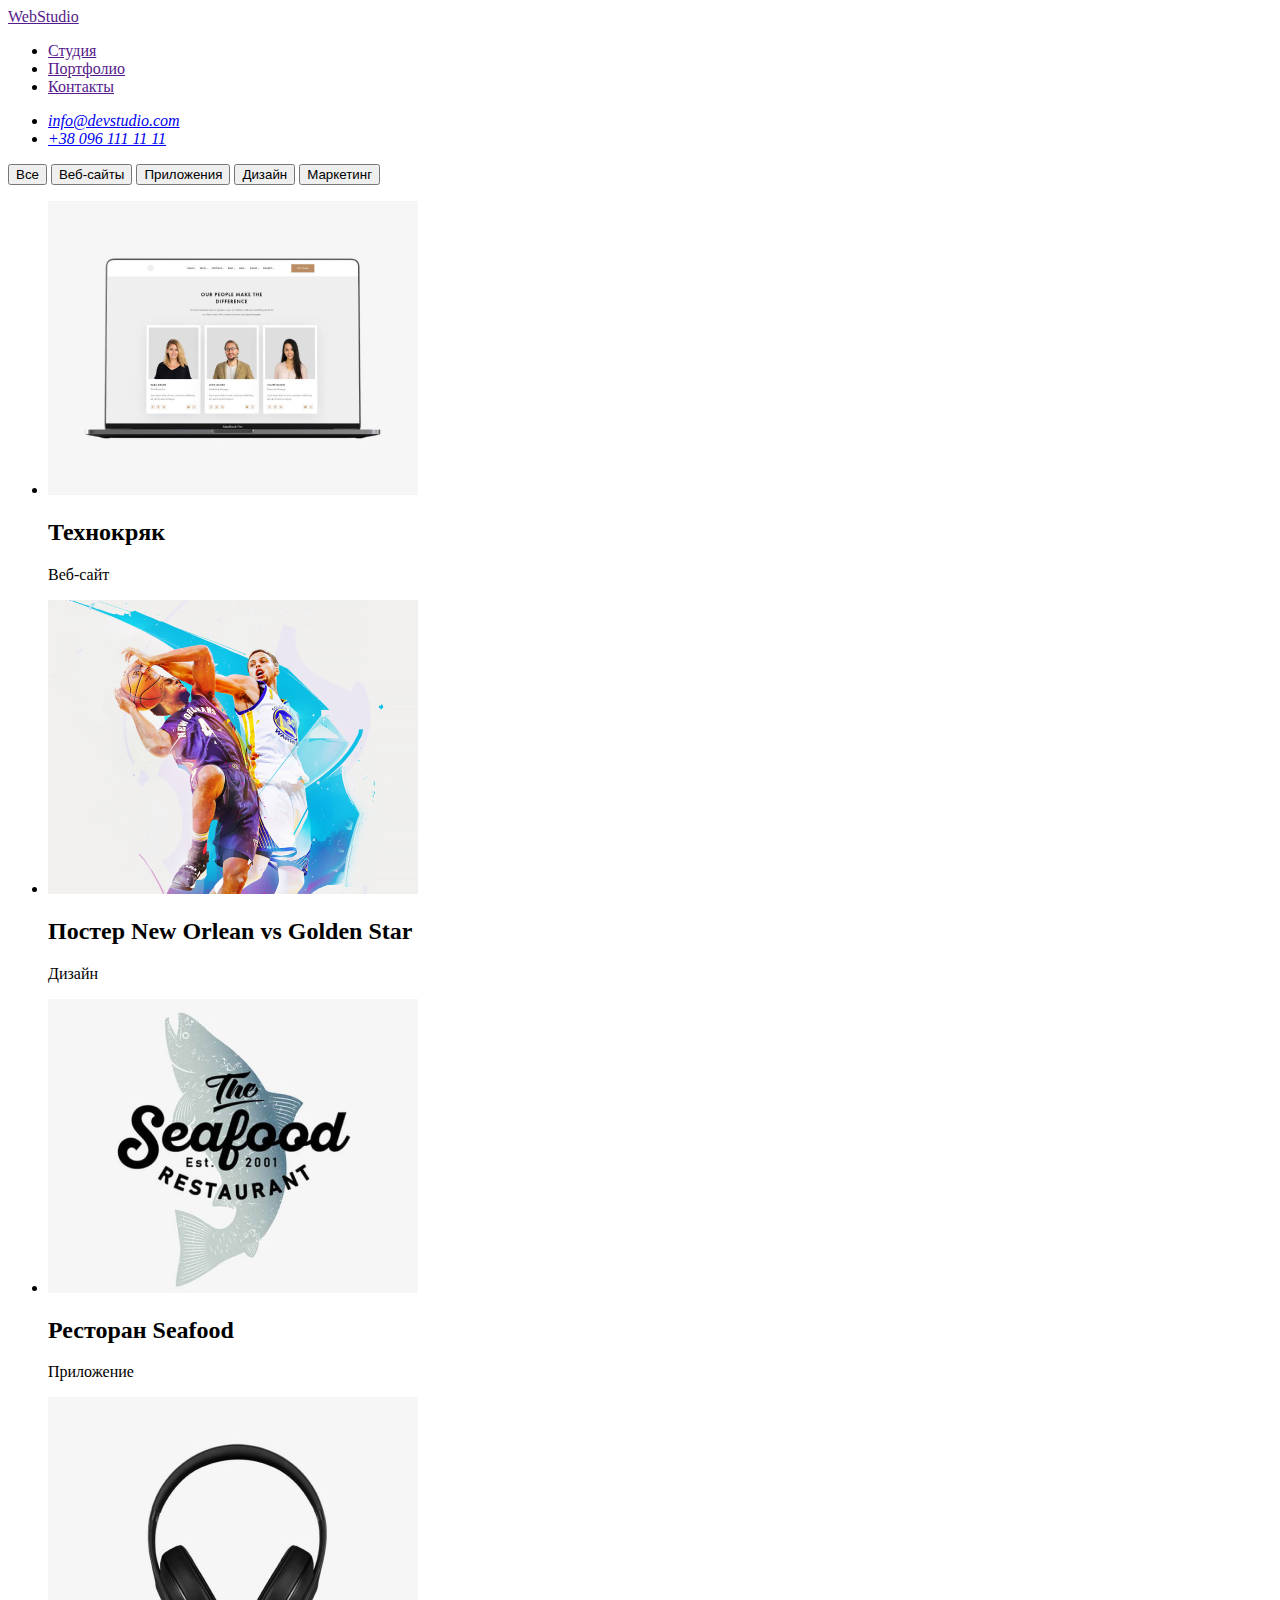
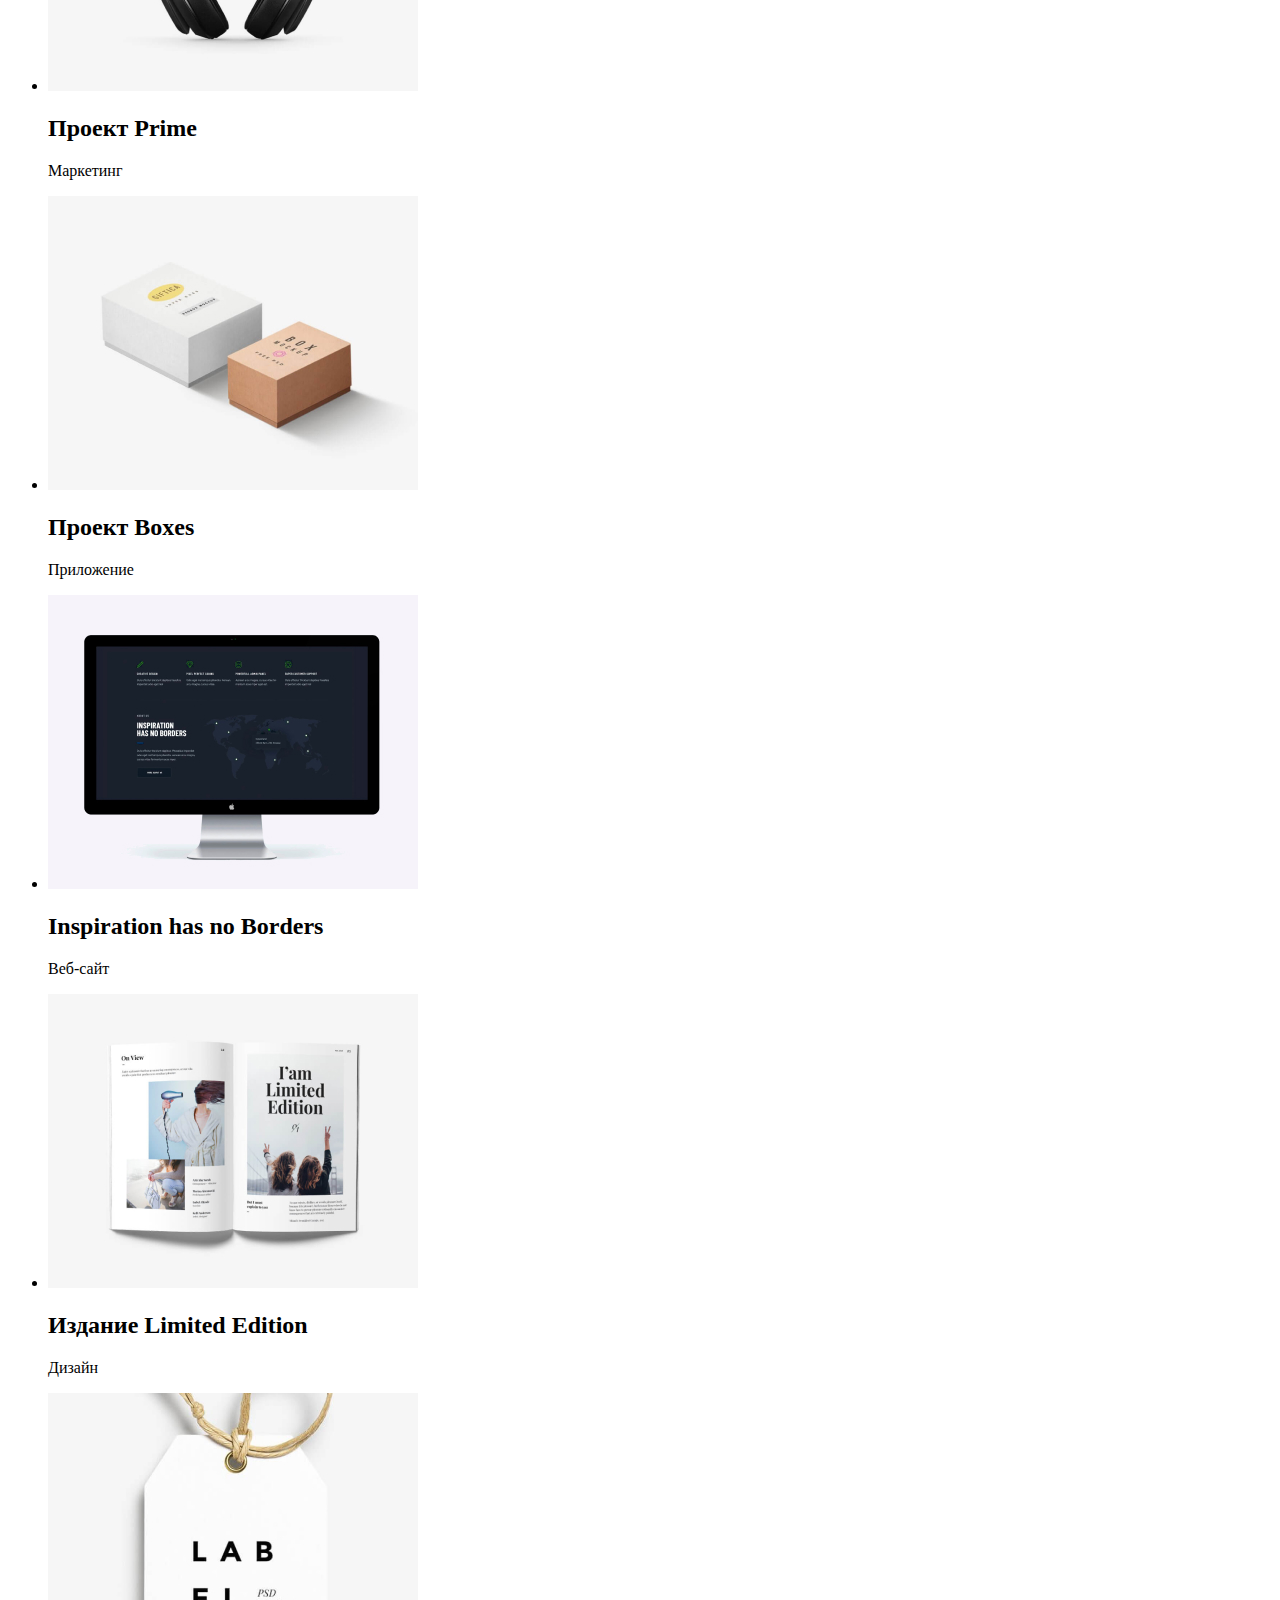
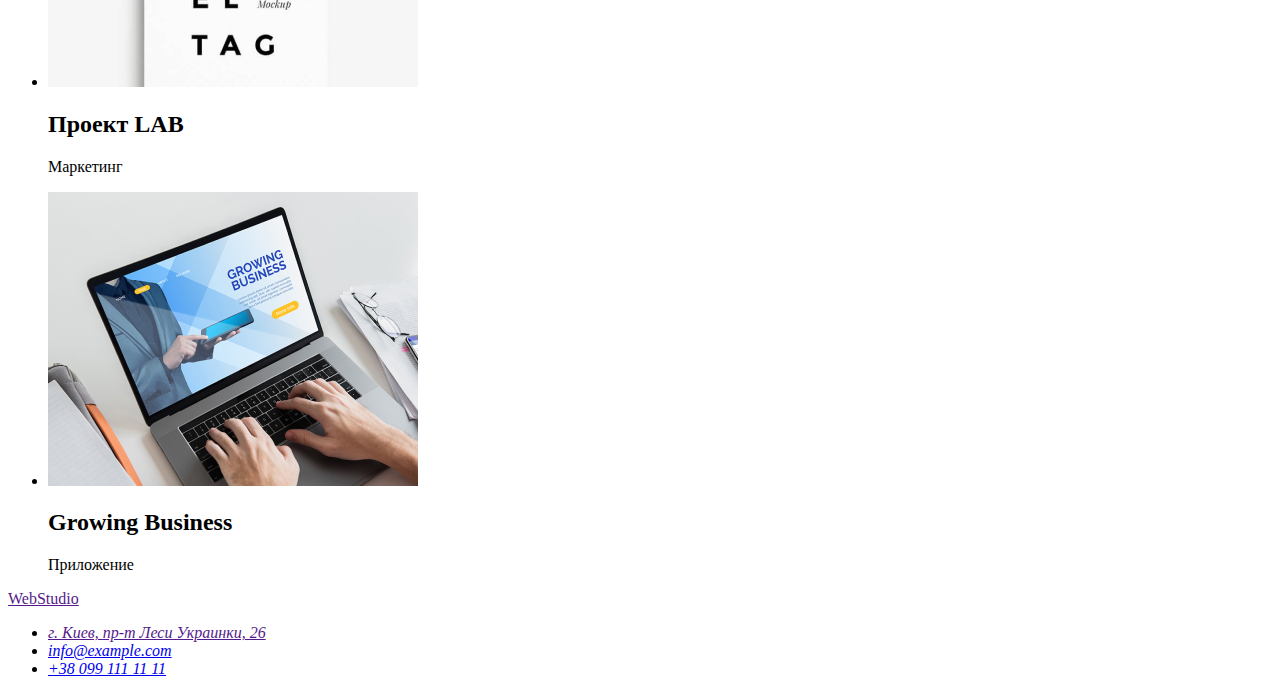
==== portfolio.html @ 891305ae "CSS for index.html" ====
<!DOCTYPE html>
<html lang="en">

<head>
    <meta charset="UTF-8">
    <title>Document</title>
</head>

<body>
    <header>
        <nav>
            <a href=""> WebStudio</a>

            <ul>
                <li><a href=""> Студия </a></li>
                <li><a href=""> Портфолио </a></li>
                <li><a href=""> Контакты </a></li>
            </ul>
        </nav>
        <address>
            <ul>
                <li><a href="mailto:info@devstudio.com"> info@devstudio.com </a></li>
                <li><a href="tel:+380961111111"> +38 096 111 11 11 </a></li>

            </ul>
        </address>
    </header>
<main>
    <section>
        <button type="button">Все</button>
        <button type="button">Веб-сайты</button>
        <button type="button">Приложения</button>
        <button type="button">Дизайн</button>
        <button type="button">Маркетинг</button>
    </section>
    <section>
        <ul>
            <li>
                <img src="./images/img-8.jpg" alt="Веб-сайт" width="370"/>

                <h2>Технокряк</h2>
                <p>Веб-сайт</p>

            </li>
            <li>
                <img src="./images/img-9.jpg" alt="Дизайн" width="370"/>

                <h2>Постер New Orlean vs Golden Star</h2>
                <p>Дизайн</p>

            </li>
            <li>
                <img src="./images/img-10.jpg" alt="Приложение" width="370"/>

                <h2>Ресторан Seafood</h2>
                <p>Приложение</p>

            </li>
            <li>
                <img src="./images/img-11.jpg" alt="Маркетинг" width="370"/>

                <h2>Проект Prime</h2>
                <p>Маркетинг</p>

            </li>
            <li>
                <img src="./images/img-12.jpg" alt="Приложение" width="370"/>

                <h2>Проект Boxes</h2>
                <p>Приложение</p>

            </li>
            <li>
                <img src="./images/img-13.jpg" alt="Веб-сайт" width="370"/>

                <h2>Inspiration has no Borders</h2>
                <p>Веб-сайт</p>

            </li>
            <li>
                <img src="./images/img-14.jpg" alt="Дизайн" width="370"/>

                <h2>Издание Limited Edition</h2>
                <p>Дизайн</p>

            </li>
            <li>
                <img src="./images/img-15.jpg" alt="Маркетинг" width="370"/>

                <h2>Проект LAB</h2>
                <p>Маркетинг</p>

            </li>
            <li>
                <img src="./images/img-16.jpg" alt="Приложение" width="370"/>

                <h2>Growing Business</h2>
                <p>Приложение</p>

            </li>
        </ul>
    </section>
</main>
    <footer>
        <a href="">
            WebStudio
        </a>
        <address>
            <ul>
                <li><a href="">г. Киев, пр-т Леси Украинки, 26</a></li>
                <li><a href="mailto:info@devstudio.com"> info@example.com</a></li>
                <li><a href="tel:+380991111111"> +38 099 111 11 11</a></li>
            </ul>
        </address>
    </footer>
</body>

</html>
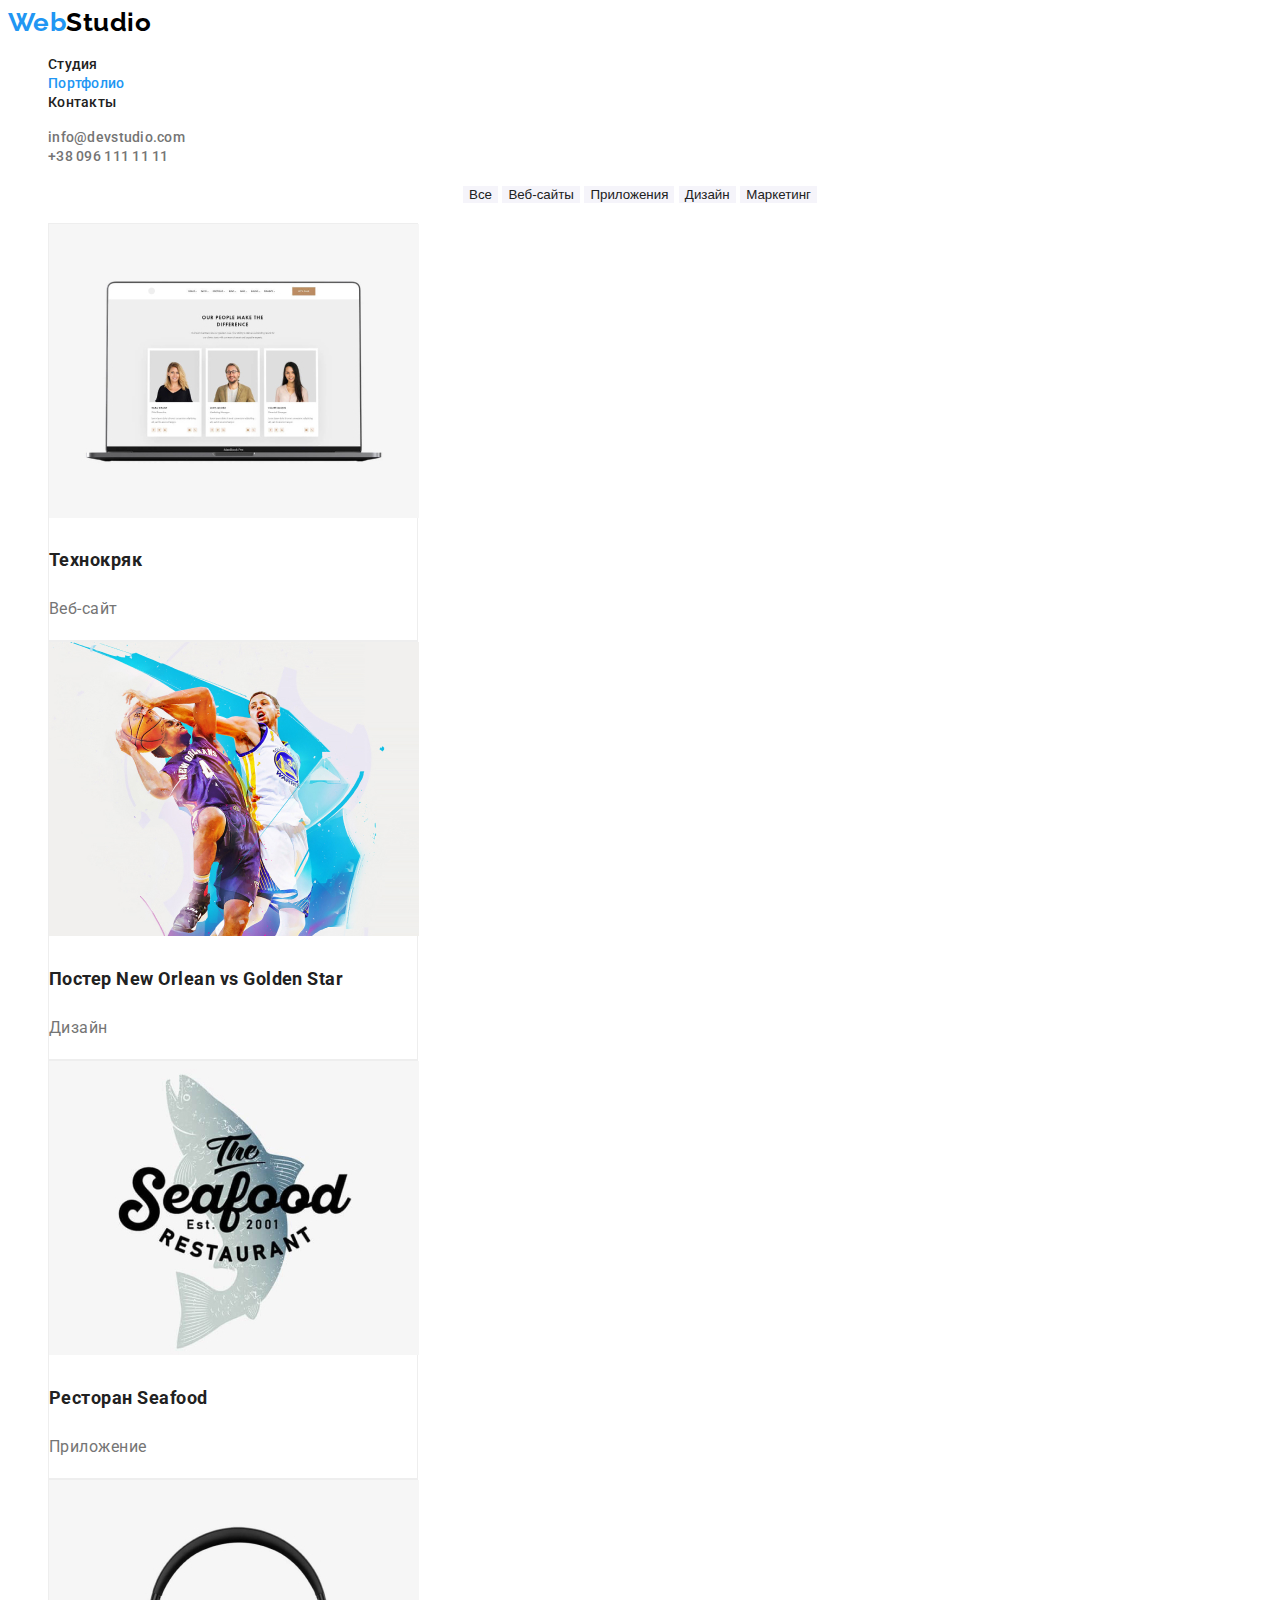
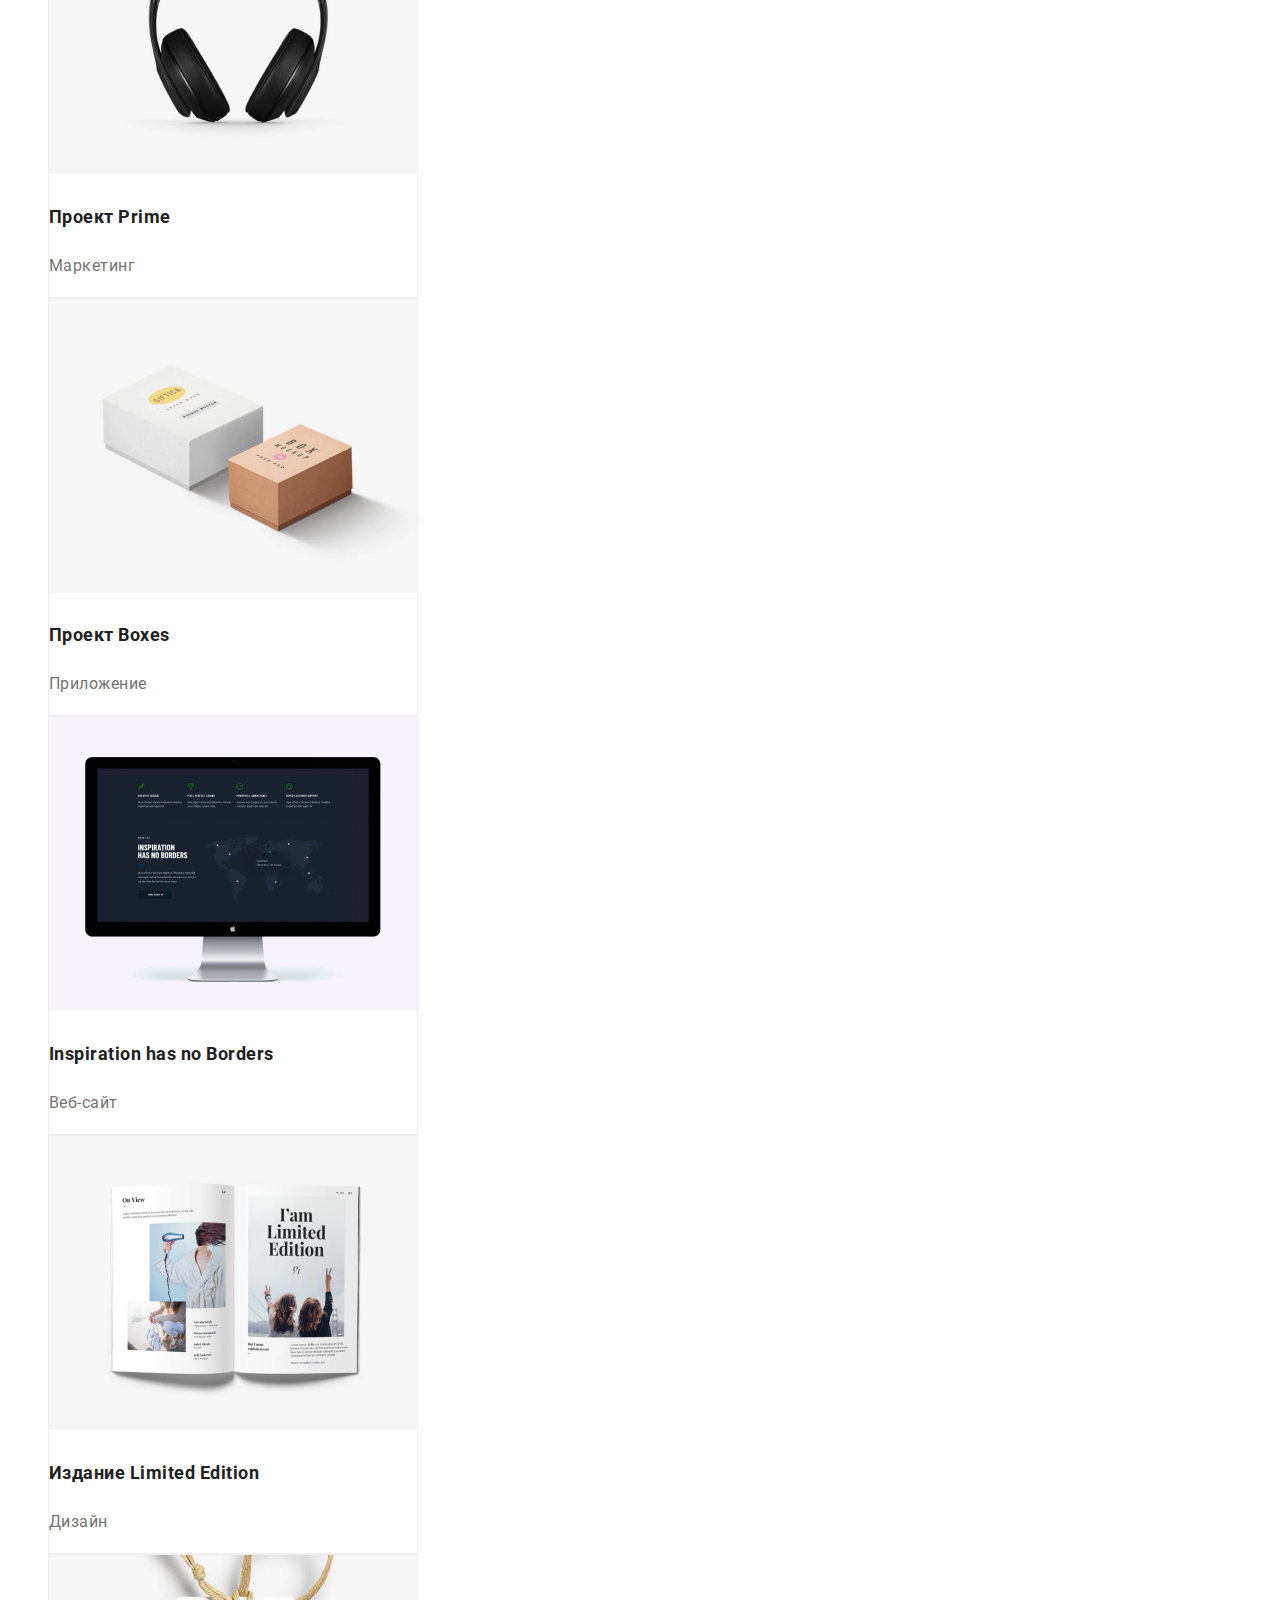
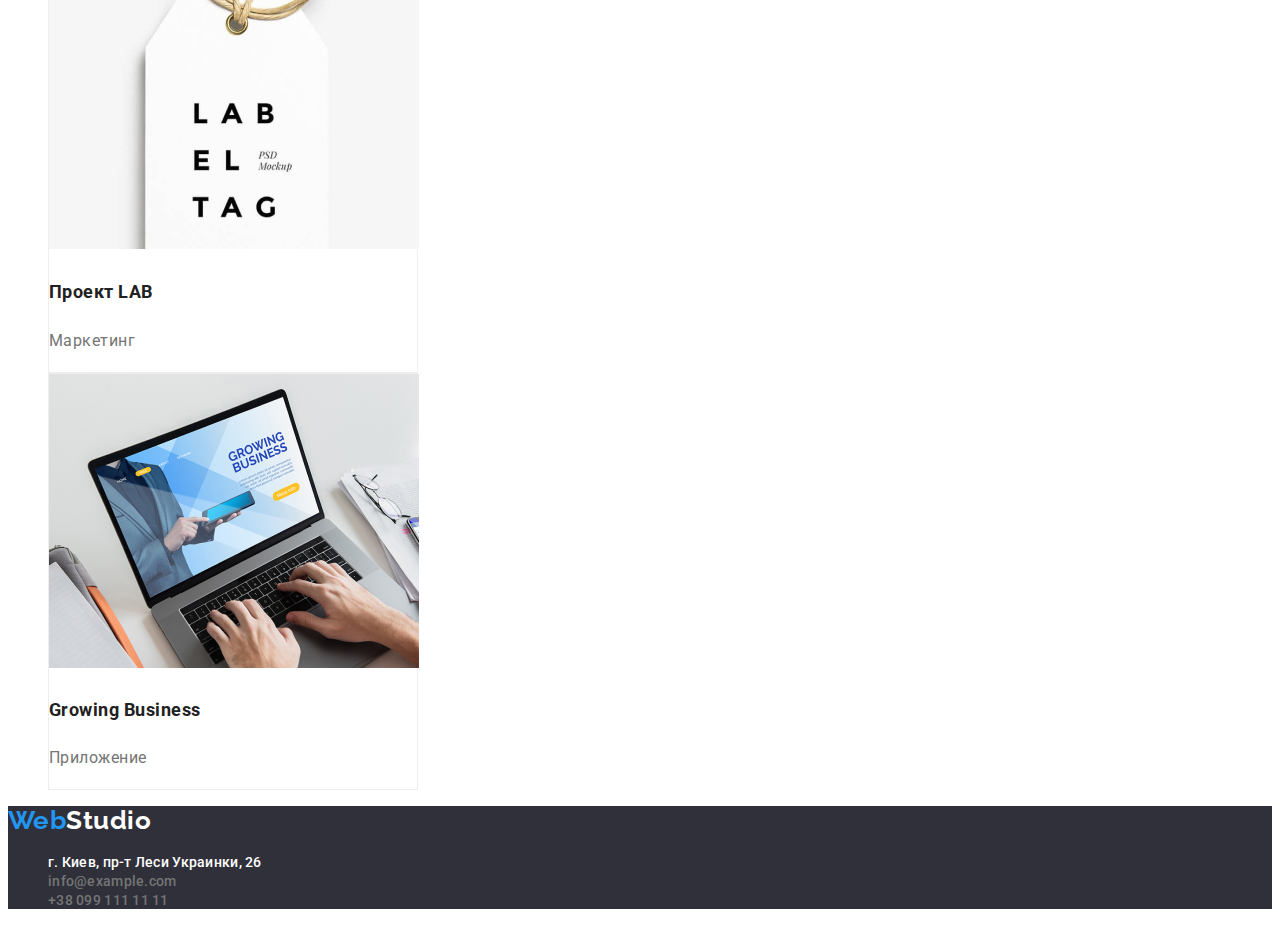
==== commit 49c2bd91: "Completed hw" ====
--- a/portfolio.html
+++ b/portfolio.html
@@ -1,113 +1,117 @@
 <!DOCTYPE html>
-<html lang="en">
+<html lang="ru">
 
 <head>
     <meta charset="UTF-8">
     <title>Document</title>
+    <link rel="preconnect" href="https://fonts.googleapis.com">
+    <link rel="preconnect" href="https://fonts.gstatic.com" crossorigin>
+    <link href="https://fonts.googleapis.com/css2?family=Raleway:wght@700&family=Roboto:wght@400;500;700;900&display=swap" rel="stylesheet">
+    <link rel="stylesheet" href="./css/styles.css">
 </head>
+<!--Шапка сайта-->
 
 <body>
     <header>
         <nav>
-            <a href=""> WebStudio</a>
+            <a href="" class="header-logo" lang="en"> Web<span class="span-first">Studio</span> </a>
 
-            <ul>
-                <li><a href=""> Студия </a></li>
-                <li><a href=""> Портфолио </a></li>
+            <ul class="site-nav">
+                <li><a href="./index.html"> Студия </a></li>
+                <li><a href="" class="current"> Портфолио </a></li>
                 <li><a href=""> Контакты </a></li>
             </ul>
         </nav>
         <address>
-            <ul>
+            <ul  class="contact-nav">
                 <li><a href="mailto:info@devstudio.com"> info@devstudio.com </a></li>
                 <li><a href="tel:+380961111111"> +38 096 111 11 11 </a></li>
 
             </ul>
         </address>
     </header>
-<main>
-    <section>
-        <button type="button">Все</button>
-        <button type="button">Веб-сайты</button>
-        <button type="button">Приложения</button>
-        <button type="button">Дизайн</button>
-        <button type="button">Маркетинг</button>
-    </section>
-    <section>
-        <ul>
-            <li>
-                <img src="./images/img-8.jpg" alt="Веб-сайт" width="370"/>
+    <main>
+        <section class="primary-button">
+            <button type="button" class="button-title">Все</button>
+            <button type="button" class="button-title">Веб-сайты</button>
+            <button type="button" class="button-title">Приложения</button>
+            <button type="button" class="button-title">Дизайн</button>
+            <button type="button" class="button-title">Маркетинг</button>
+        </section>
+        <section class="portfolio-navigation">
+            <ul>
+                <li class="border-primary">
+                    <img src="./images/img-8.jpg" alt="Веб-сайт" width="370" />
 
-                <h2>Технокряк</h2>
-                <p>Веб-сайт</p>
+                    <h2 class="navigation-title">Технокряк</h2>
+                    <p class="navigation">Веб-сайт</p>
 
-            </li>
-            <li>
-                <img src="./images/img-9.jpg" alt="Дизайн" width="370"/>
+                </li>
+                <li class="border-primary">
+                    <img src="./images/img-9.jpg" alt="Дизайн" width="370" />
 
-                <h2>Постер New Orlean vs Golden Star</h2>
-                <p>Дизайн</p>
+                    <h2 class="navigation-title">Постер New Orlean vs Golden Star</h2>
+                    <p class="navigation">Дизайн</p>
 
-            </li>
-            <li>
-                <img src="./images/img-10.jpg" alt="Приложение" width="370"/>
+                </li>
+                <li class="border-primary">
+                    <img src="./images/img-10.jpg" alt="Приложение" width="370" />
 
-                <h2>Ресторан Seafood</h2>
-                <p>Приложение</p>
+                    <h2 class="navigation-title">Ресторан Seafood</h2>
+                    <p class="navigation">Приложение</p>
 
-            </li>
-            <li>
-                <img src="./images/img-11.jpg" alt="Маркетинг" width="370"/>
+                </li>
+                <li class="border-primary">
+                    <img src="./images/img-11.jpg" alt="Маркетинг" width="370" />
 
-                <h2>Проект Prime</h2>
-                <p>Маркетинг</p>
+                    <h2 class="navigation-title">Проект Prime</h2>
+                    <p class="navigation">Маркетинг</p>
 
-            </li>
-            <li>
-                <img src="./images/img-12.jpg" alt="Приложение" width="370"/>
+                </li>
+                <li class="border-primary">
+                    <img src="./images/img-12.jpg" alt="Приложение" width="370" />
 
-                <h2>Проект Boxes</h2>
-                <p>Приложение</p>
+                    <h2 class="navigation-title">Проект Boxes</h2>
+                    <p class="navigation">Приложение</p>
 
-            </li>
-            <li>
-                <img src="./images/img-13.jpg" alt="Веб-сайт" width="370"/>
+                </li>
+                <li class="border-primary">
+                    <img src="./images/img-13.jpg" alt="Веб-сайт" width="370" />
 
-                <h2>Inspiration has no Borders</h2>
-                <p>Веб-сайт</p>
+                    <h2 class="navigation-title">Inspiration has no Borders</h2>
+                    <p class="navigation">Веб-сайт</p>
 
-            </li>
-            <li>
-                <img src="./images/img-14.jpg" alt="Дизайн" width="370"/>
+                </li>
+                <li class="border-primary">
+                    <img src="./images/img-14.jpg" alt="Дизайн" width="370" />
 
-                <h2>Издание Limited Edition</h2>
-                <p>Дизайн</p>
+                    <h2 class="navigation-title">Издание Limited Edition</h2>
+                    <p class="navigation">Дизайн</p>
 
-            </li>
-            <li>
-                <img src="./images/img-15.jpg" alt="Маркетинг" width="370"/>
+                </li>
+                <li class="border-primary">
+                    <img src="./images/img-15.jpg" alt="Маркетинг" width="370" />
 
-                <h2>Проект LAB</h2>
-                <p>Маркетинг</p>
+                    <h2 class="navigation-title">Проект LAB</h2>
+                    <p class="navigation">Маркетинг</p>
 
-            </li>
-            <li>
-                <img src="./images/img-16.jpg" alt="Приложение" width="370"/>
+                </li>
+                <li class="border-primary">
+                    <img src="./images/img-16.jpg" alt="Приложение" width="370" />
 
-                <h2>Growing Business</h2>
-                <p>Приложение</p>
+                    <h2 class="navigation-title">Growing Business</h2>
+                    <pclass="">Приложение</p>
 
-            </li>
-        </ul>
-    </section>
-</main>
-    <footer>
-        <a href="">
-            WebStudio
+                </li>
+            </ul>
+        </section>
+    </main>
+    <footer class="section-footer">
+        <a href="" class="footer-logo"> Web<span class="span-second">Studio</span> 
         </a>
         <address>
-            <ul>
-                <li><a href="">г. Киев, пр-т Леси Украинки, 26</a></li>
+            <ul class="contact-nav">
+                <li><a href="" class="maps">г. Киев, пр-т Леси Украинки, 26</a></li>
                 <li><a href="mailto:info@devstudio.com"> info@example.com</a></li>
                 <li><a href="tel:+380991111111"> +38 099 111 11 11</a></li>
             </ul>
--- a/css/styles.css
+++ b/css/styles.css
@@ -0,0 +1,252 @@
+:root {
+    --primary-text-color: #212121;
+    --title-text-color: #757575;
+    --accent-color: #2196f3;
+    --background-color: #FFFFFF;
+    --fon-section-first-color: #2F303A;
+    --fon-section-second-color: #E5E5E5;
+    --fon-section-third-color: #F5F4FA;
+    --logo-first-color: #2196F3;
+    --logo-second-color: #000000;
+}
+
+
+/*  Общие стили */
+
+body {
+    background-color: var(--background-color);
+    color: var(--title-text-color);
+    font-family: Roboto, sans-serif;
+    letter-spacing: 0.03em;
+}
+
+.header-logo {
+    color: var(--accent-color);
+    font-family: Raleway, cursive;
+    font-weight: bold;
+    font-size: 26px;
+    line-height: 1.14;
+}
+
+.footer-logo {
+    color: var(--accent-color);
+    font-family: Raleway, cursive;
+    font-weight: bold;
+    font-size: 26px;
+    line-height: 1.14;
+}
+
+.span-first {
+    color: var(--logo-second-color);
+    font-family: Raleway, cursive;
+    font-weight: bold;
+    font-size: 26px;
+    line-height: 1.14;
+}
+
+.span-second {
+    color: var(--background-color);
+    font-family: Raleway, cursive;
+    font-weight: bold;
+    font-size: 26px;
+    line-height: 1.14;
+}
+
+ul {
+    list-style: none;
+}
+
+a {
+    text-decoration: none;
+}
+
+ul,
+ol {
+    text-decoration: none;
+}
+
+
+/* site-nav */
+
+.site-nav a {
+    color: var(--primary-text-color);
+    font-weight: 500;
+    font-size: 14px;
+    line-height: 1.14;
+    letter-spacing: 0.02em;
+}
+
+.site-nav a:hover,
+.site-nav a:focus {
+    color: var(--accent-color);
+}
+
+.site-nav .current {
+    color: var(--accent-color);
+}
+
+
+/* contact-nav */
+
+.contact-nav a {
+    color: var(--title-text-color);
+    font-style: normal;
+    font-weight: 500;
+    font-size: 14px;
+    line-height: 1.14;
+    letter-spacing: 0.02em;
+}
+
+.contact-nav a:hover,
+.contact-nav a:focus {
+    color: var(--accent-color);
+}
+
+.contact-nav .maps {
+    color: var(--background-color);
+}
+
+.maps :hover,
+.maps :focus {
+    color: var(--accent-color);
+}
+
+
+/* Стили для файла index.html */
+
+
+/* Hero */
+
+.hero {
+    background-color: var(--fon-section-first-color);
+    text-align: center;
+}
+
+.hero-title {
+    color: var(--background-color);
+    font-style: normal;
+    font-weight: 900;
+    font-size: 44px;
+    line-height: 1.36;
+    letter-spacing: 0.06em;
+}
+
+
+/* Section */
+
+.section-benefits {
+    background-color: var(--background-color);
+    font-size: 14px;
+    line-height: 1.71;
+}
+
+.benefits-title {
+    color: var(--primary-text-color);
+    font-weight: 700;
+    line-height: 1.14;
+}
+
+.section-features .features-title {
+    color: var(--primary-text-color);
+    font-style: normal;
+    font-weight: 700;
+    font-size: 36px;
+    line-height: 1.16;
+    text-align: center;
+}
+
+.section-team {
+    background-color: var(--fon-section-third-color);
+}
+
+.section-team .team-title {
+    color: var(--primary-text-color);
+    font-style: normal;
+    font-weight: bold;
+    font-size: 36px;
+    line-height: 1.16;
+    text-align: center;
+}
+
+.team-list .title {
+    color: var(--primary-text-color);
+    font-weight: 500;
+    font-size: 16px;
+    line-height: 1.18;
+}
+
+.section-footer {
+    background-color: var(--fon-section-first-color);
+}
+
+
+/* Button */
+
+.button {
+    color: var(--background-color);
+    background-color: var(--accent-color);
+    cursor: pointer;
+    border: 0ch;
+}
+
+.border {
+    background: var(--background-color);
+    width: 270px;
+    box-shadow: 0px 1px 3px rgba(0, 0, 0, 0.12), 0px 1px 1px rgba(0, 0, 0, 0.14), 0px 2px 1px rgba(0, 0, 0, 0.2);
+    border-radius: 0px 0px 4px 4px;
+}
+
+
+/* Стили для файла portfolio.html */
+
+.button-title {
+    color: var(--primary-text-color);
+    background-color: var(--fon-section-third-color);
+    cursor: pointer;
+    border: 0ch;
+    text-align: center;
+}
+
+.primary-button {
+    text-align: center;
+    font-weight: 500;
+    font-size: 16px;
+    line-height: 1.62;
+}
+
+.button-title:hover,
+.button-title:focus {
+    color: var(--background-color);
+    background-color: var(--accent-color);
+    cursor: pointer;
+    border: 0ch;
+}
+
+.portfolio-navigation {
+    background-color: var(--background-color);
+    font-size: 16px;
+    line-height: 1.87;
+}
+
+.navigation-title {
+    color: var(--primary-text-color);
+    font-size: 18px;
+    line-height: 2;
+}
+
+.portfolio-navigation .border-primary {
+    background-color: var(--background-color);
+    width: 370px;
+    border: 1px solid #EEEEEE;
+    box-sizing: border-box;
+}
+
+
+/*
+основной текст  #212121 +
+вторичный цвет текста #757575 +
+цвет лого #2196F3 #000000
+цвет фона заголовка и подвала #2F303A
+средний цвет фона #E5E5E5
+нижний цвет фона #F5F4FA
+цвет наведения #2196F3 +*/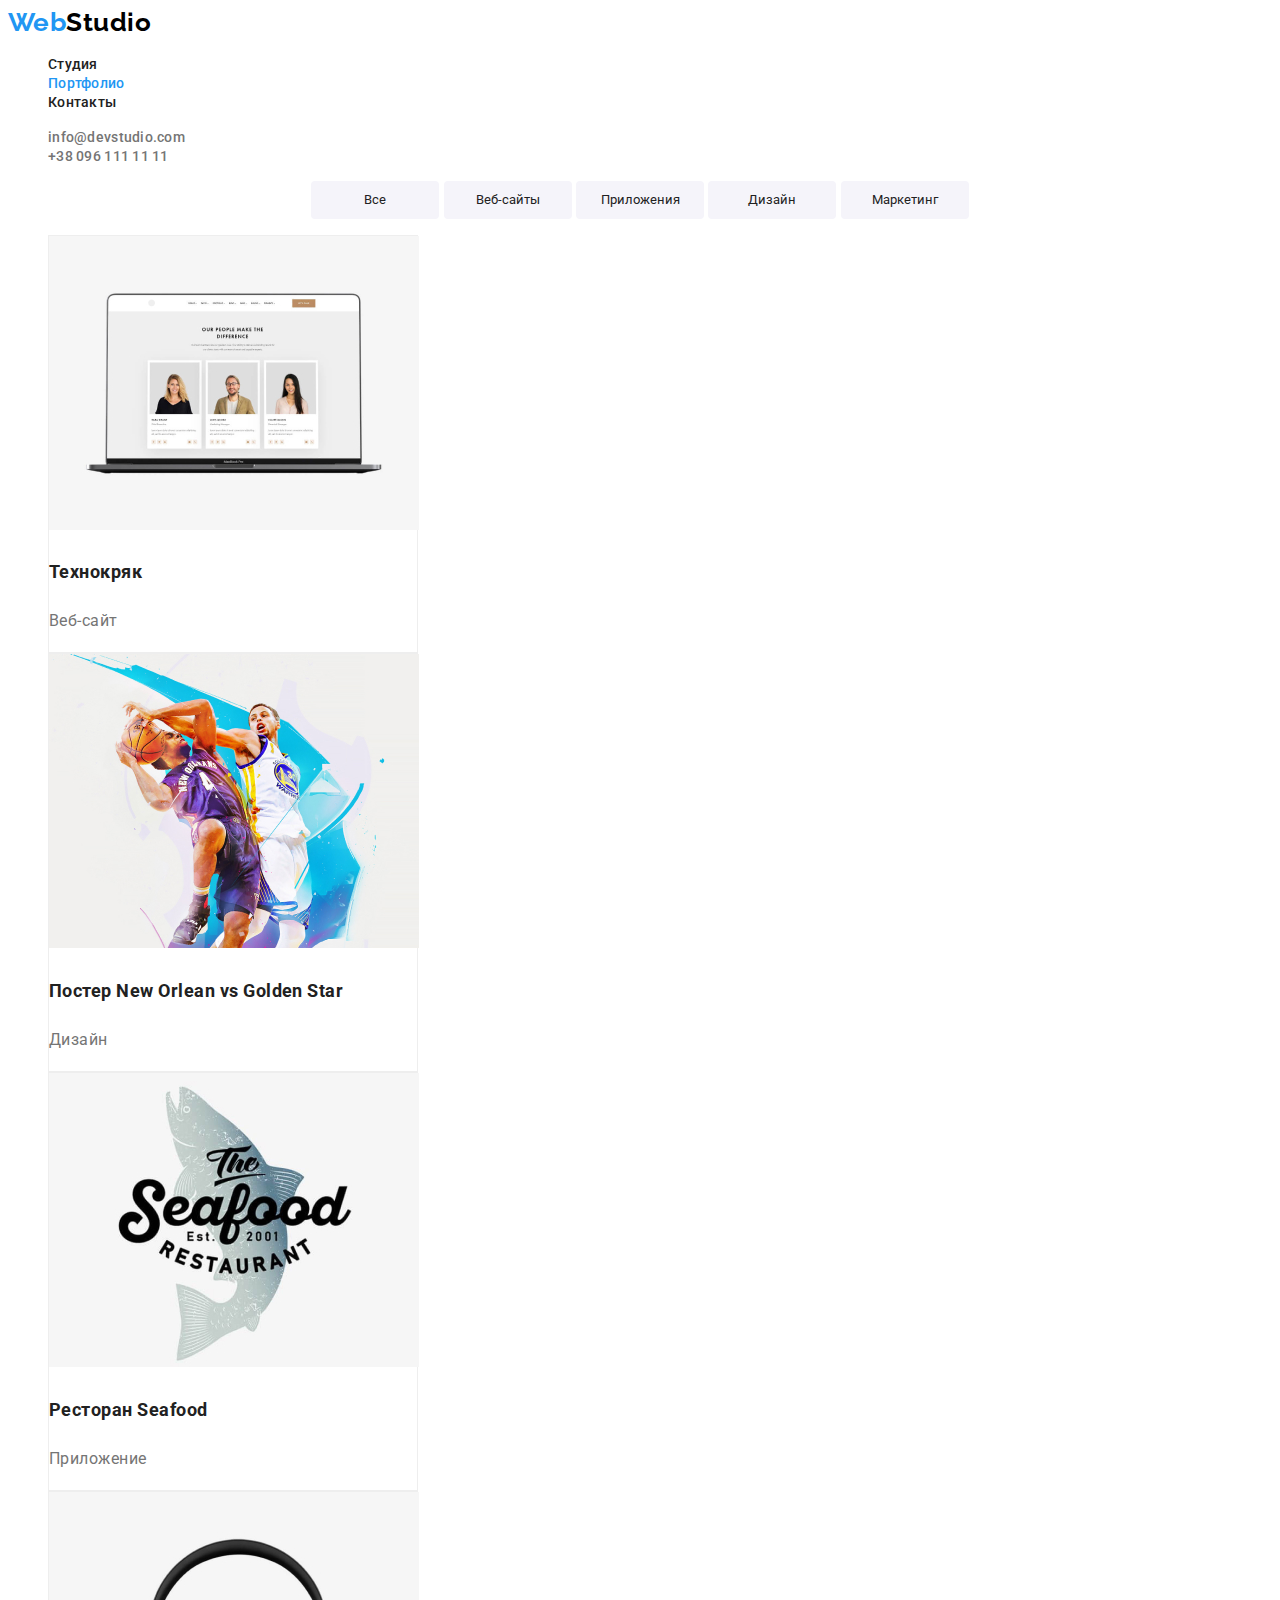
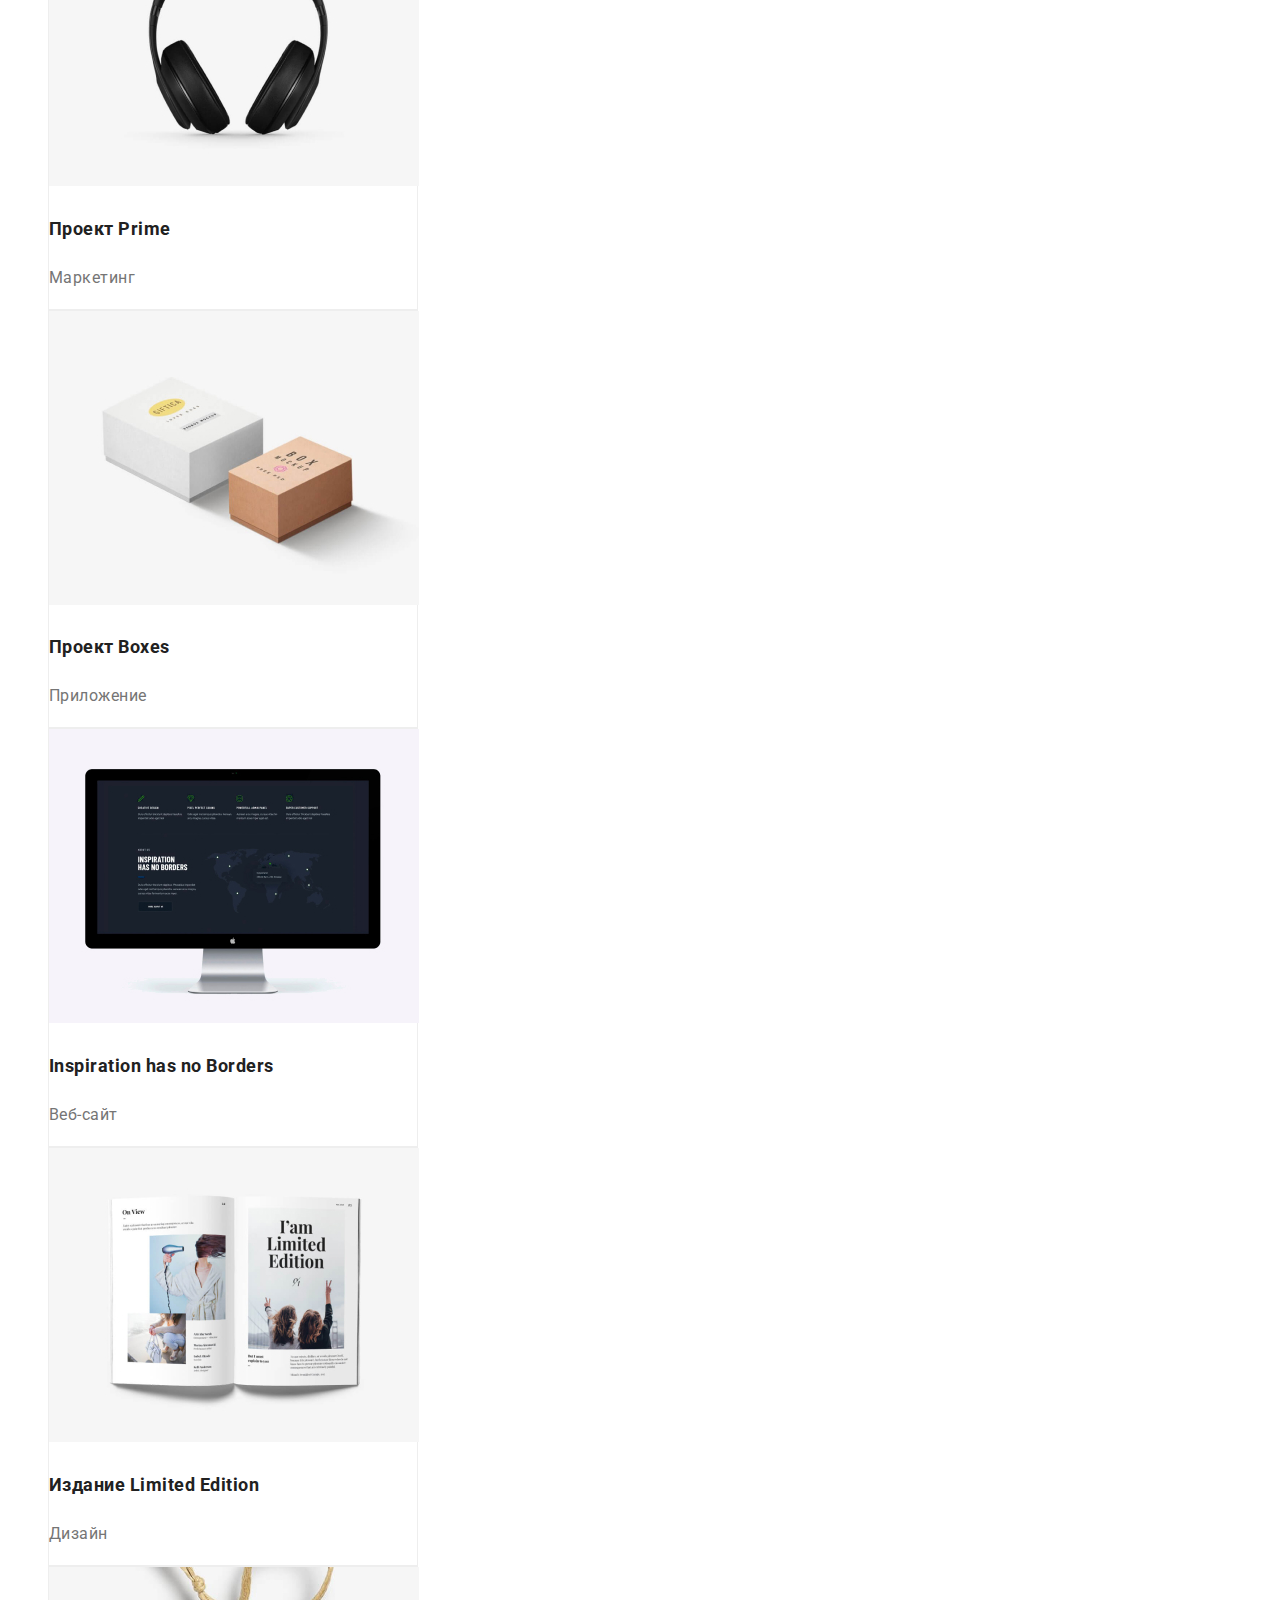
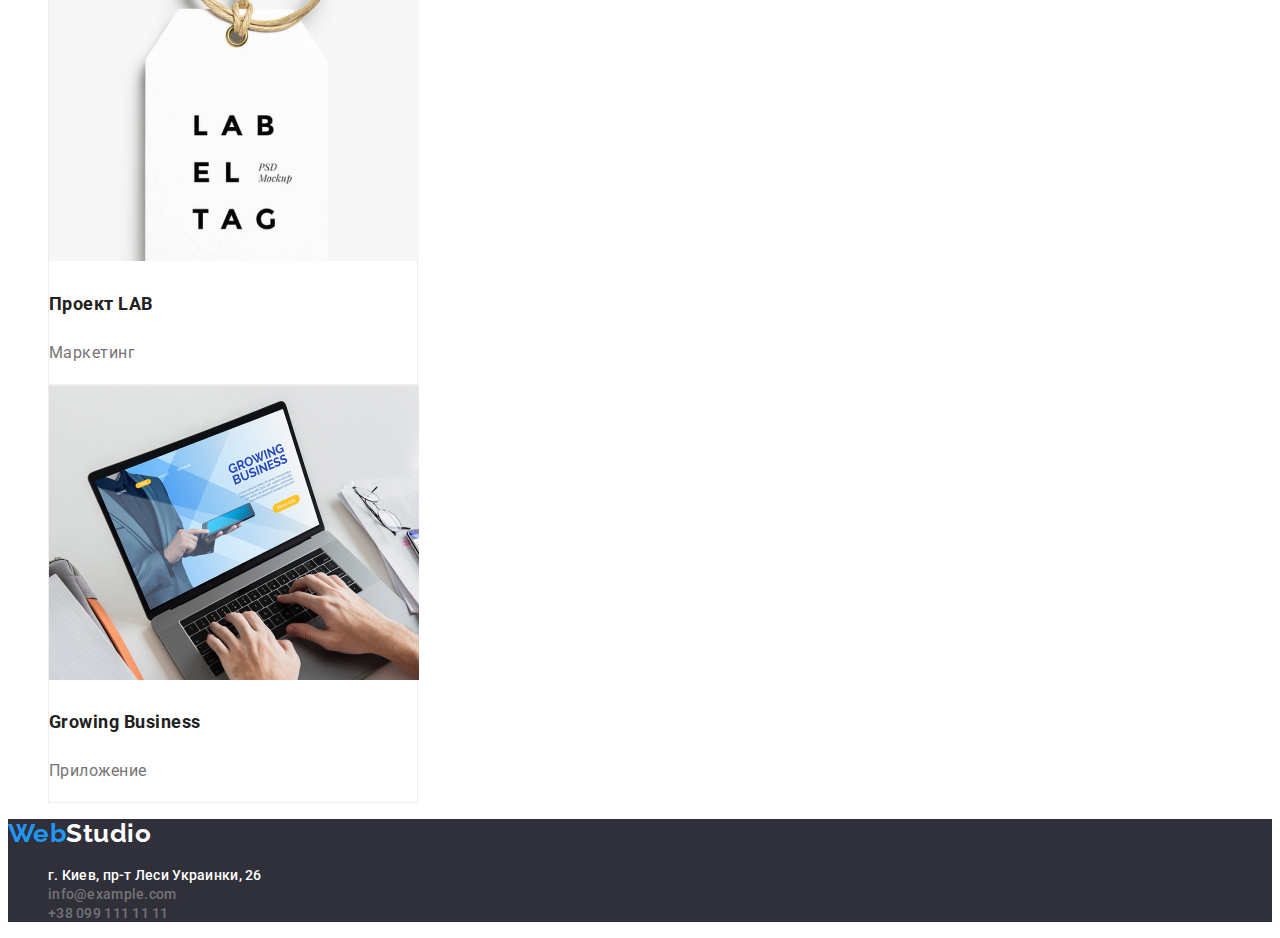
==== commit 14739bd7: "Bugs fixed" ====
--- a/portfolio.html
+++ b/portfolio.html
@@ -32,6 +32,7 @@
     </header>
     <main>
         <section class="primary-button">
+            <h2 hidden>navigation</h2>
             <button type="button" class="button-title">Все</button>
             <button type="button" class="button-title">Веб-сайты</button>
             <button type="button" class="button-title">Приложения</button>
@@ -100,7 +101,7 @@
                     <img src="./images/img-16.jpg" alt="Приложение" width="370" />
 
                     <h2 class="navigation-title">Growing Business</h2>
-                    <pclass="">Приложение</p>
+                    <p class="">Приложение</p>
 
                 </li>
             </ul>
--- a/css/styles.css
+++ b/css/styles.css
@@ -136,6 +136,7 @@
 
 .section-benefits {
     background-color: var(--background-color);
+    font-weight: 400;
     font-size: 14px;
     line-height: 1.71;
 }
@@ -187,6 +188,9 @@
     background-color: var(--accent-color);
     cursor: pointer;
     border: 0ch;
+    width: 200px;
+    height: 50px;
+    border-radius: 4px;
 }
 
 .border {
@@ -202,9 +206,13 @@
 .button-title {
     color: var(--primary-text-color);
     background-color: var(--fon-section-third-color);
+    font-family: Roboto, sans-serif;
+    width: 128px;
+    height: 38px;
     cursor: pointer;
     border: 0ch;
     text-align: center;
+    border-radius: 4px;
 }
 
 .primary-button {
